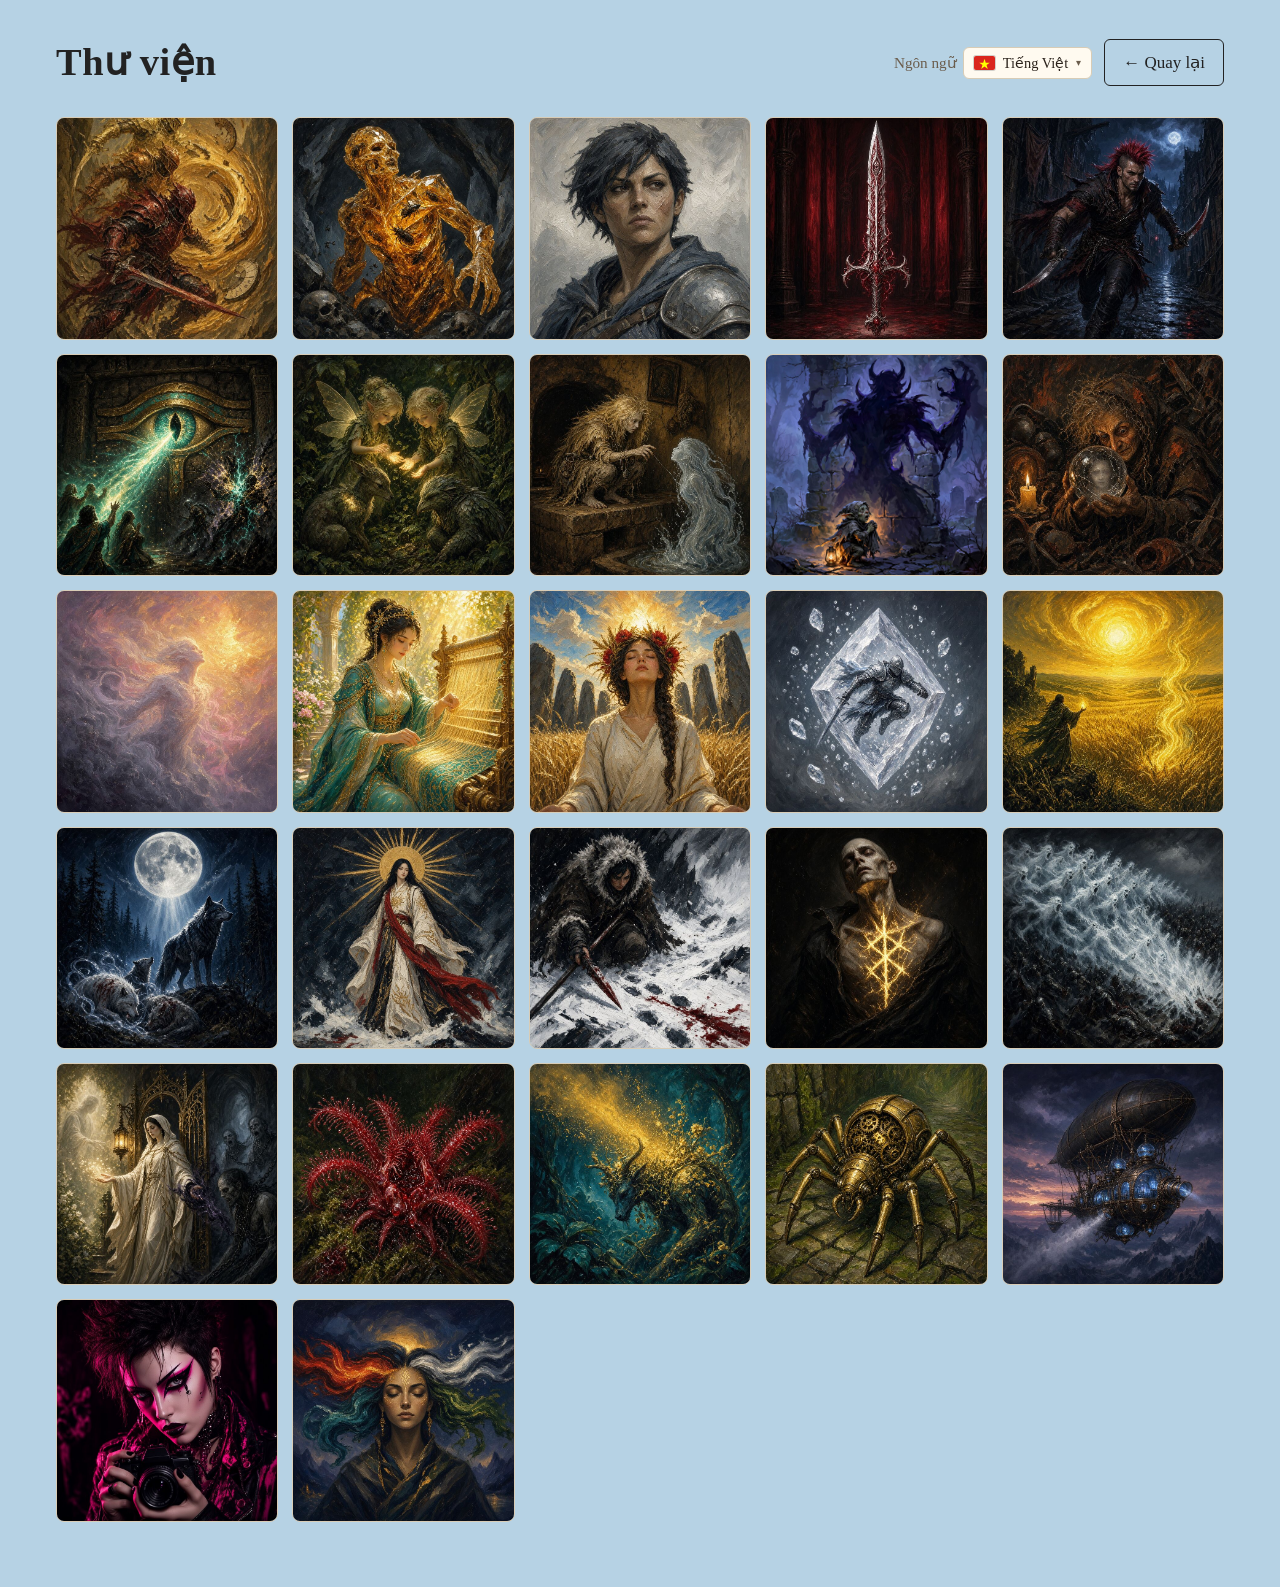
==== docs/gallery/index.html @ 6d1016d2 "base game * implements: card shuffle, tournament, bots (lecturer, oracle) * add special chrono,disci" ====
<!doctype html>
<html lang="vi">
<head>
<meta charset="utf-8">
<meta name="viewport" content="width=device-width, initial-scale=1">
<title>Gallery — Mancers</title>
<meta name="description" id="metadesc" content="A gallery of Mancers artwork.">
<style>
:root{--bg:#14110f;--fg:#e8dfd0;--muted:#a89c88;--accent:#d9a441;--card:#1f1a16;--line:#3a3028;--lower-bg:#0b0908;}
@media (prefers-color-scheme:light){:root{--bg:#b6d2e4;--fg:#2a211a;--muted:#6b5d4d;--accent:#222222;--card:#fffaf0;--line:#d8ccb6;--lower-bg:#e6dbc4;}}
*{box-sizing:border-box}
body{margin:0;background:var(--bg);color:var(--fg);font:17px/1.6 Georgia,serif}
main{max-width:1200px;margin:0 auto;padding:32px 16px 64px}
header{display:flex;flex-wrap:wrap;align-items:center;justify-content:space-between;gap:16px;margin-bottom:24px}
h1{font-size:2.4rem;margin:0;color:var(--accent);letter-spacing:.02em}
.tools{display:flex;align-items:center;gap:12px}
.tools label{color:var(--muted);font-size:.95rem;display:flex;align-items:center;gap:6px}
a.btn{padding:9px 18px;border-radius:6px;border:1px solid var(--accent);color:var(--accent);text-decoration:none}
a.btn:hover{background:var(--accent);color:var(--bg)}
.grid{display:grid;grid-template-columns:repeat(auto-fill,minmax(220px,1fr));gap:14px}
.tile{position:relative;display:block;padding:0;border:1px solid var(--line);border-radius:8px;overflow:hidden;background:var(--card);cursor:zoom-in;aspect-ratio:1}
.tile img{width:100%;height:100%;object-fit:cover;display:block;transition:transform .35s ease,opacity .4s ease}
.tile:hover img{transform:scale(1.04)}
.tile img.pending{opacity:0}
.tile img.broken{display:none}
.load{color:var(--muted);text-align:center;padding:28px 0}
.sentinel{height:1px}
#lightbox{position:fixed;inset:0;display:none;align-items:center;justify-content:center;padding:24px 76px;background:rgba(0,0,0,.85);z-index:10;cursor:zoom-out}
#lightbox.on{display:flex}
#lightbox img{max-width:100%;max-height:100%;border:1px solid var(--line);border-radius:8px;background:var(--card);cursor:default}
#lightbox .nav{position:absolute;top:50%;transform:translateY(-50%);width:52px;height:52px;padding:0;display:flex;align-items:center;justify-content:center;border:1px solid var(--line);border-radius:50%;background:rgba(0,0,0,.55);color:var(--accent);font:2rem/1 Georgia,serif;cursor:pointer}
#lightbox .nav:hover{background:var(--accent);color:var(--bg)}
#lightbox #prev{left:14px}
#lightbox #next{right:14px}
#counter{position:absolute;bottom:14px;left:50%;transform:translateX(-50%);margin:0;color:var(--muted);font-size:.95rem}
@media (max-width:640px){h1{font-size:1.9rem}.grid{grid-template-columns:repeat(auto-fill,minmax(140px,1fr));gap:10px}#lightbox{padding:16px 56px}#lightbox .nav{width:42px;height:42px;font-size:1.6rem}}
</style>
<link rel="stylesheet" href="../lang-menu.css">
</head>
<body>
<main>
  <header>
    <h1 id="title">Gallery</h1>
    <div class="tools">
      <label class="lang"><span id="langlabel">Language</span>
        <div class="langpicker" id="lang"></div>
      </label>
      <a class="btn" href="../index.html"><span aria-hidden="true">&#8592;</span> <span id="back">Back</span></a>
    </div>
  </header>
  <p class="load" id="loading">Loading the gallery…</p>
  <div class="grid" id="grid"></div>
  <div class="sentinel" id="sentinel"></div>
</main>
<div id="lightbox" role="dialog" aria-label="Picture">
  <button class="nav" id="prev" type="button" aria-label="Previous">&#8249;</button>
  <img id="lightimg" alt="">
  <button class="nav" id="next" type="button" aria-label="Next">&#8250;</button>
  <p id="counter"></p>
</div>
<script src="../lang-menu.js" defer></script>
<script src="gallery.js" defer></script>
</body>
</html>
---- docs/lang-menu.css ----
/* the shared language menu (lang-menu.js): a button with the current flag and
   a list of the languages, each with its flag. The pages set the theme
   variables it reads. */
.langpicker{position:relative;display:inline-block}
.lang-btn{display:inline-flex;align-items:center;gap:8px;padding:8px 10px;border:1px solid var(--line);border-radius:6px;background:var(--card);color:var(--fg);font:inherit;font-size:.9rem;line-height:1;cursor:pointer}
.lang-btn:hover,.langpicker.open .lang-btn{border-color:var(--accent)}
.langpicker .lang-flag{display:inline-flex;flex:none;width:21px;height:14px;border-radius:2px;overflow:hidden;box-shadow:0 0 0 1px rgba(128,128,128,.35)}
.langpicker .lang-flag svg{width:100%;height:100%;display:block}
.langpicker .lang-name{white-space:nowrap}
.langpicker .lang-caret{color:var(--muted);font-size:.65rem;line-height:1}
.lang-list{position:absolute;right:0;top:calc(100% + 6px);z-index:30;min-width:100%;margin:0;padding:6px;list-style:none;background:var(--card);border:1px solid var(--line);border-radius:8px;box-shadow:0 12px 30px rgba(0,0,0,.35)}
.lang-list[hidden]{display:none}
.lang-item{display:flex;align-items:center;gap:9px;padding:7px 9px;border-radius:5px;cursor:pointer;color:var(--fg);font-size:.9rem;white-space:nowrap}
.lang-item:hover,.lang-item:focus-visible{background:var(--bg);outline:none}
.lang-item.on{color:var(--accent);background:var(--bg)}
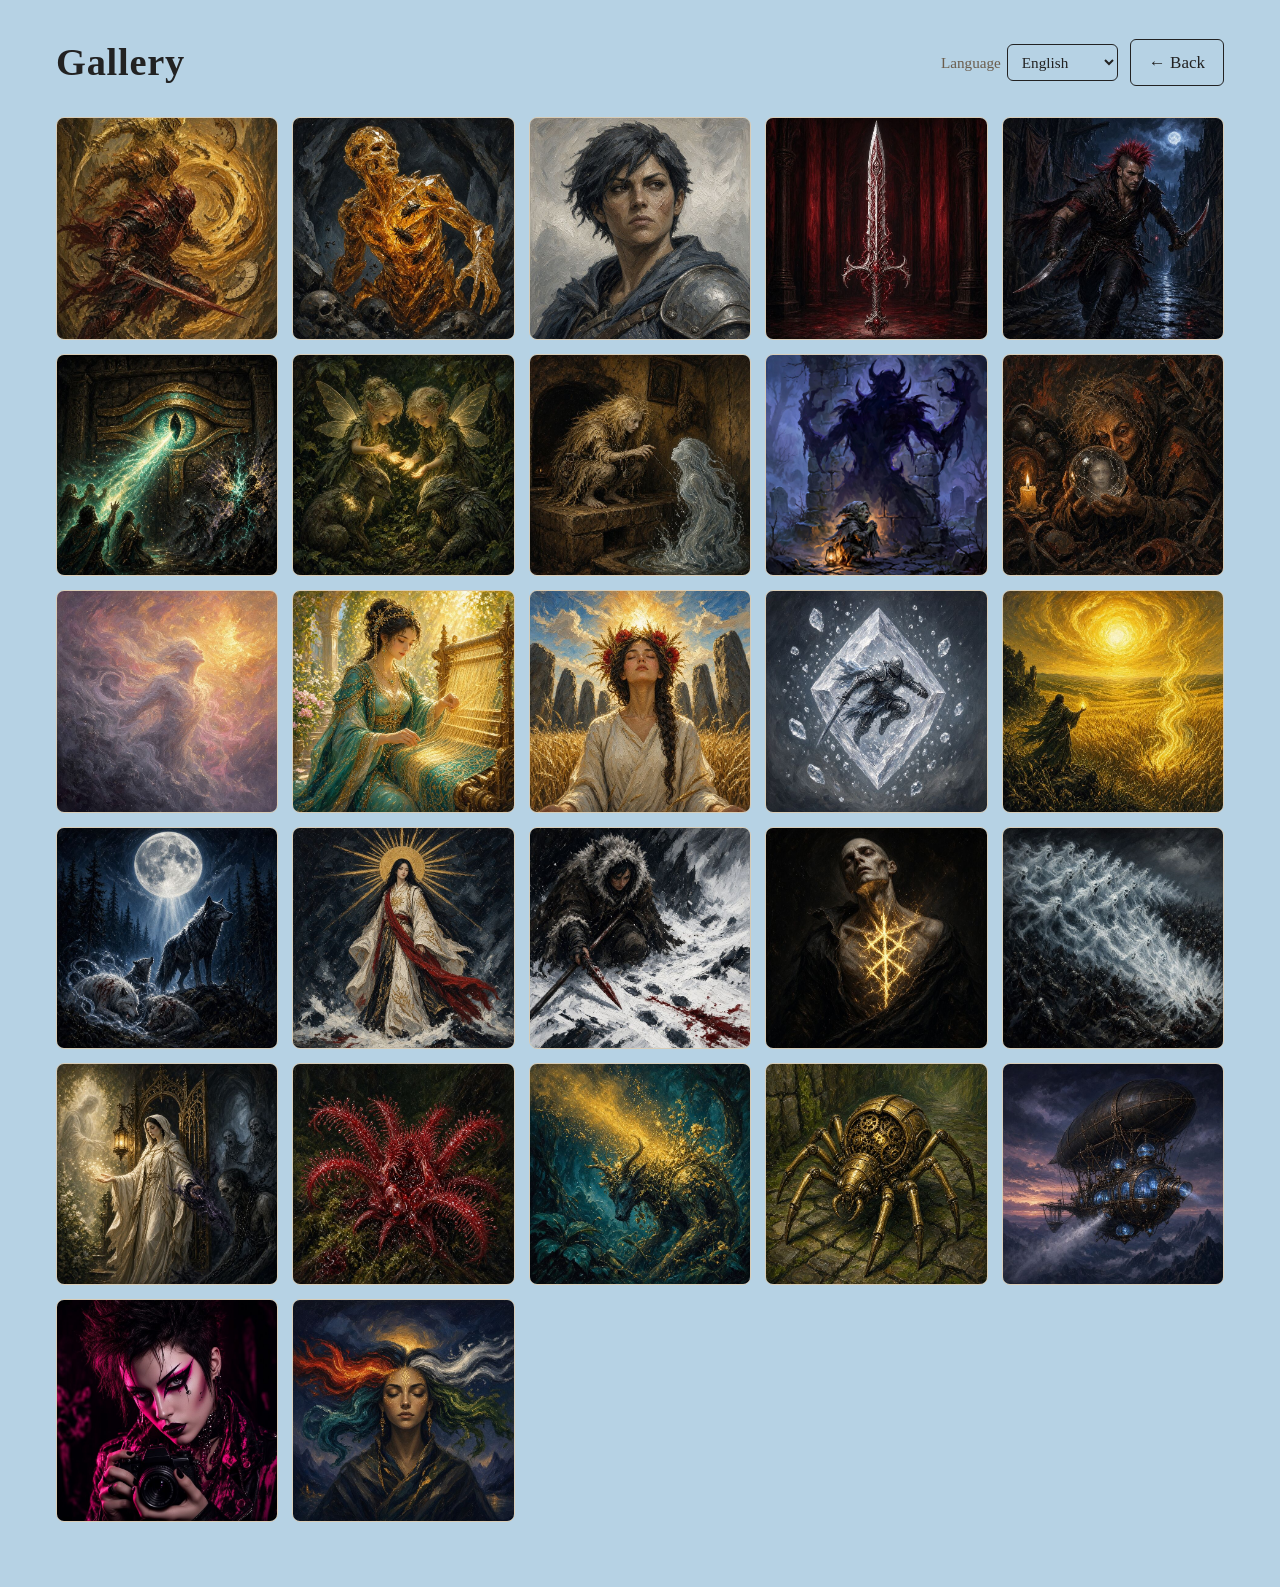
==== commit 577570d4: "update mimic * nerf kojiro * add gallery" ====
--- a/docs/gallery/index.html
+++ b/docs/gallery/index.html
@@ -1,5 +1,5 @@
 <!doctype html>
-<html lang="vi">
+<html lang="en">
 <head>
 <meta charset="utf-8">
 <meta name="viewport" content="width=device-width, initial-scale=1">
@@ -15,6 +15,7 @@
 h1{font-size:2.4rem;margin:0;color:var(--accent);letter-spacing:.02em}
 .tools{display:flex;align-items:center;gap:12px}
 .tools label{color:var(--muted);font-size:.95rem;display:flex;align-items:center;gap:6px}
+.tools select{padding:8px 10px;border-radius:6px;border:1px solid var(--accent);background:var(--bg);color:var(--accent);font:inherit;font-size:.95rem;cursor:pointer}
 a.btn{padding:9px 18px;border-radius:6px;border:1px solid var(--accent);color:var(--accent);text-decoration:none}
 a.btn:hover{background:var(--accent);color:var(--bg)}
 .grid{display:grid;grid-template-columns:repeat(auto-fill,minmax(220px,1fr));gap:14px}
@@ -35,7 +36,6 @@
 #counter{position:absolute;bottom:14px;left:50%;transform:translateX(-50%);margin:0;color:var(--muted);font-size:.95rem}
 @media (max-width:640px){h1{font-size:1.9rem}.grid{grid-template-columns:repeat(auto-fill,minmax(140px,1fr));gap:10px}#lightbox{padding:16px 56px}#lightbox .nav{width:42px;height:42px;font-size:1.6rem}}
 </style>
-<link rel="stylesheet" href="../lang-menu.css">
 </head>
 <body>
 <main>
@@ -43,7 +43,7 @@
     <h1 id="title">Gallery</h1>
     <div class="tools">
       <label class="lang"><span id="langlabel">Language</span>
-        <div class="langpicker" id="lang"></div>
+        <select id="lang"></select>
       </label>
       <a class="btn" href="../index.html"><span aria-hidden="true">&#8592;</span> <span id="back">Back</span></a>
     </div>
@@ -58,7 +58,6 @@
   <button class="nav" id="next" type="button" aria-label="Next">&#8250;</button>
   <p id="counter"></p>
 </div>
-<script src="../lang-menu.js" defer></script>
 <script src="gallery.js" defer></script>
 </body>
 </html>
